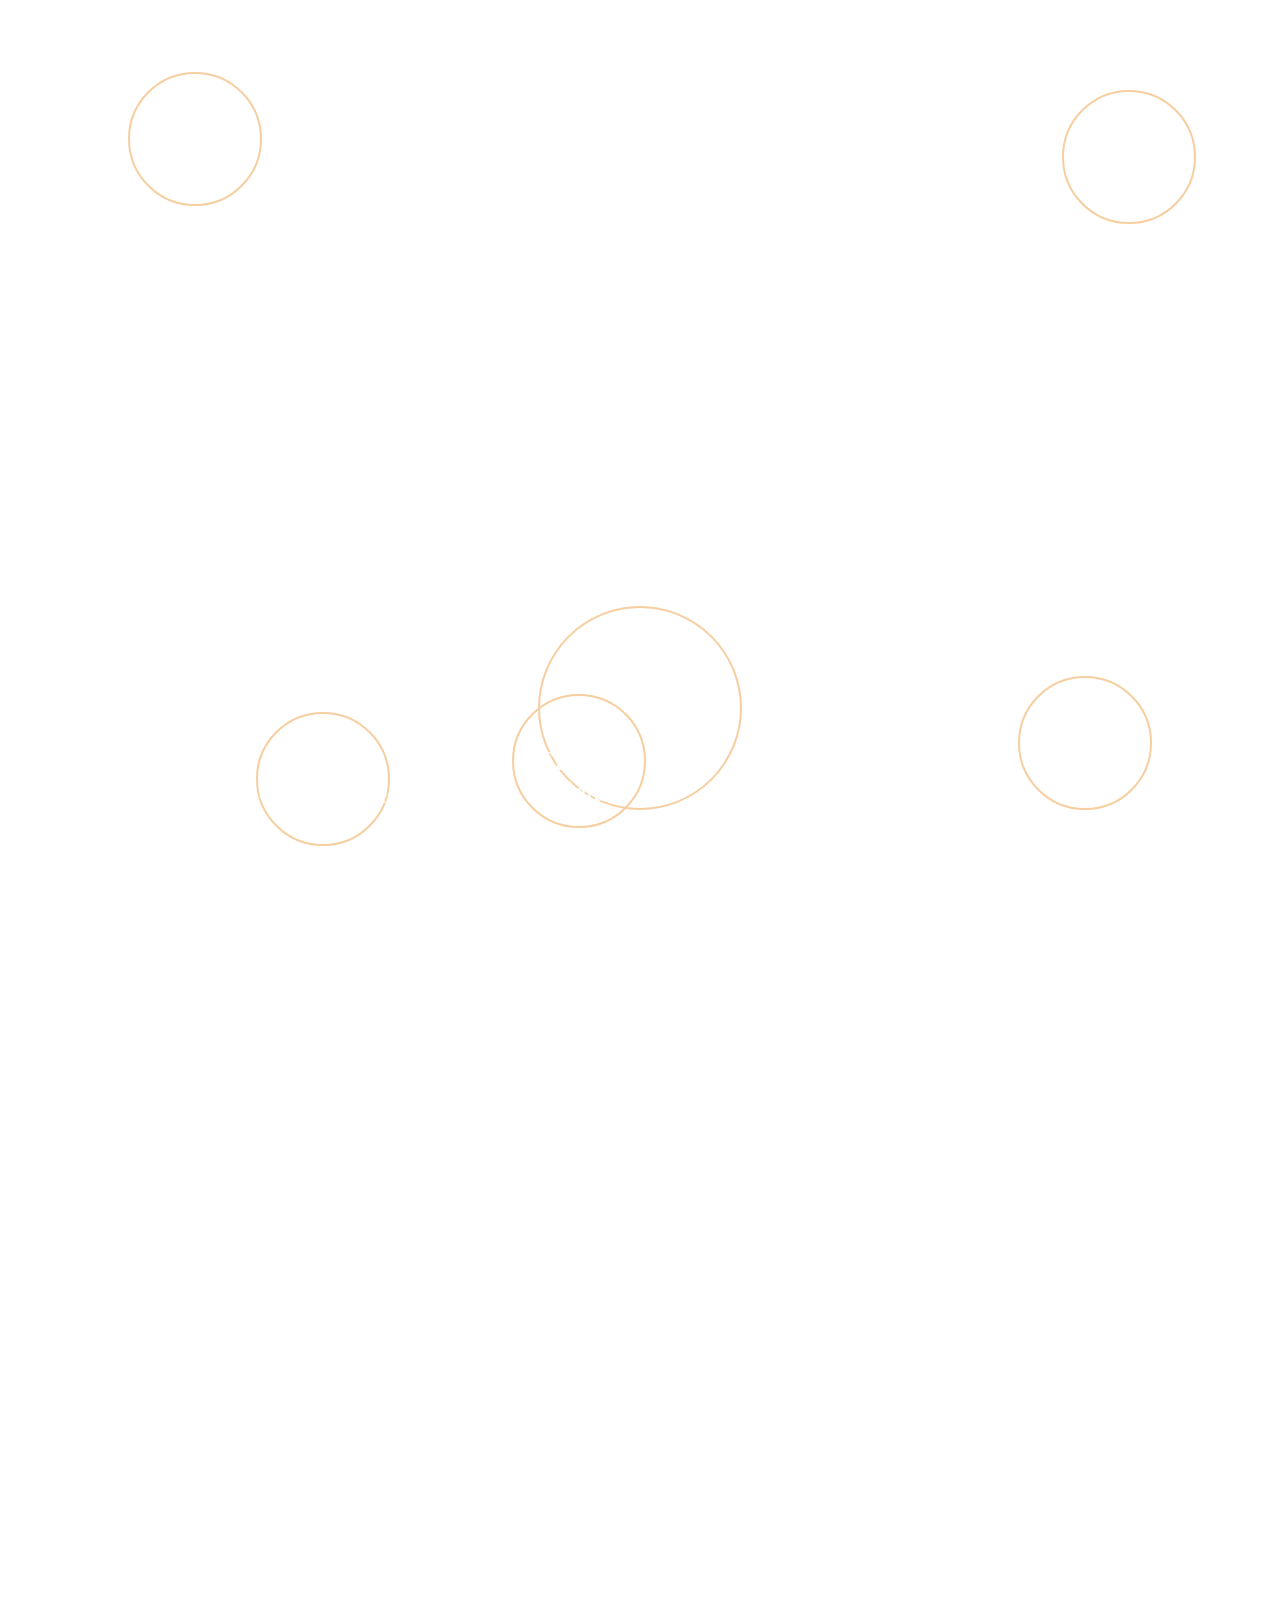
==== HTML/index.html @ 698cc288 "Added ranges and buttons Stylized the buttons and adjusted the scroll height for each page to make t" ====
<!DOCTYPE html>
<html lang="en">
    <head>
        <meta charset="UTF-8">
        <meta name="viewport" content="width=device-width, initial-scale=1.0">
        <title>Rome</title>
        <link rel="stylesheet" href="../CSS/style.css">
        <link rel="stylesheet" href="../CSS/Pt1.css">
    </head>

    <body>
        <div class="overlayText textRange1 fadeText">
            <h1>Welcome</h1>
        </div>
        <div class="overlayText textRange2 fadeText">
            <h1>To the greatest civilisation of all time</h1>
        </div>
        <div class="overlayText textRange3 fadeText" style="letter-spacing: 20px">
            <h1 style="font-size: 240px;">Rome</h1>
        </div>

        <div class="overlayText captionsRange1 fadeText">
            <h2 style="color:white">Colosseum Square</h2>
        </div>

        <div class="overlayText nextPageRange buttonState nextPageButton">
            <a href="Pt2.html">Go</a>
        </div>

        <!-- Colossus Solis, Temple of venus and Roma, Meta Sudans fountain, Arch of Constantine -->

        <div class="informationButton colosseumRange colosseumButton infoFade">
            <h2>Colosseum</h2>
        </div>

        <div class="informationButton colossusSolisRange colossusSolisButton infoFade">
            <h2>Colossus Solis</h2>
            <h3 class="colossusSolisInfo">This monument was originally dedicated to Emperor Nero</h3>
        </div>

        <div class="informationButton archOfConstantineRange archOfConstantineButton infoFade">
            <h2>Arch of Constantine</h2>
        </div>

        <div class="informationButton templeOfVenusRange templeOfVenusButton infoFade">
            <h2>Temple of Venus</h2>
        </div>

        <div class="informationButton metaSudansFountainRange metaSudansFountainButton infoFade">
            <h2>Meta Sudans Fountain</h2>
        </div>

        <section class="vid vid1">
            <div class="holder">
                <video src="../Media/Rome1.mp4" autoplay muted loop playsinline></video>
            </div>
        </section>
        
        <script src="../JS/scrubbing.js"></script>

    </body>
</html>
---- CSS/style.css ----
section.vid div.holder {
    position: sticky;
    top: 0;
}

section.vid video {
    height: 100%;
    object-fit: cover;
    width: 100%;
    z-index: 1;
}

a:visited { /*keep the link the same colour after it has been visited */
    color:rgb(212, 198, 126);
    text-decoration: none;
}

h1 {
    color: white;
    font-weight: lighter;
    font-family: 'Times New Roman', Times, serif;
}

h2 {
    color: white;
    font-weight: lighter;
    font-family: 'Times New Roman', Times, serif;
    color: inherit;
}

body {
    background-color: white;
    text-align: center;
}

.overlayText { /* Cinematic overlay text, this text is 'big picture' captions that should be large and center */
    justify-content: center;
    text-align: center;
    align-content: center;
    font-size: 40px;
    width: 100%;
    height: 100%;
    font-weight: lighter;
    position: fixed;    
    z-index: 2;
    display: flex;
    flex-direction: column;
    font-family: "Times New Roman", Times, serif;
}

.overlayText h2{

    font-size: 40px;
    width: 100%;
    bottom: 10%;
    
    font-weight: lighter;
    position: fixed;    
    z-index: 2;
    font-family: "Times New Roman", Times, serif;

    justify-content: center;
    flex-direction: column;
    text-decoration: none;
    align-content: center;
    align-items: center;
    text-align: center;
    display:flex;
    
}

.nextPageButton a {
    transform: translateX(-50%);
    position: fixed;
    height: 200px;
    width: 200px;
    bottom: 10%;
    z-index: 3;
    left: 50%;

    background-color: rgba(255, 255, 255, 0);
    border-color: #F6CEA0;
    border-style: solid;
    color: white;

    justify-content: center;
    flex-direction: column;
    text-decoration: none;
    align-content: center;
    align-items: center;
    text-align: center;
    display:flex;
    
    border-width: 2px;
    border-radius: 50%;
    
    font-family: "Times New Roman", Times, serif;
    font-weight: lighter;

    transition:all 0.5s ease-in-out;
}

.nextPageButton a:hover { /* Changes the button when hovered over */
    
    background-color: white;
    border-color: white;
    color: #F6CEA0;

}

.informationButton {
    background-color: rgba(255, 255, 255, 0);
    border-color: #F6CEA0;
    border-style: solid;
    color: white;

    justify-content: center;
    flex-direction: column;
    text-decoration: none;
    align-content: center;
    align-items: center;
    text-align: center;
    display:flex;

    position: fixed;
    height: 130px;
    width: 130px;
    font-size: large;

    z-index: 3;

    border-width: 2px;
    border-radius: 50%;
    
    font-family: "Times New Roman", Times, serif;
    font-weight: lighter;

    transition:all 0.5s ease-in-out;
}

.informationButton:hover {

    background-color: white;
    border-color: white;
    color: #F6CEA0;
}

.fadeText { /* Creates the animation that the text calls on */
    animation: fadeText cubic-bezier(0.25, 0.46, 0.45, 0.94) both; /* sets up an animation */
    animation-timeline: scroll(root); /* sets the animation to using scroll as a timeline, rather than time */
}

.buttonState { /* Creates the animation that the button (the page swapper) calls on */
    animation: buttonState linear both;
    animation-timeline: scroll(root);
}

.infoFade {
    animation: infoFade linear both;
    animation-timeline: scroll(root);
}

/* This sets the range that keyframes will act within */


@keyframes fadeText{ /* This determines at which point in the timeline different things happen, e.g. set opacity to 1 between 20% and 80% of the way through */
    0% {
        opacity: 0;
        filter:drop-shadow(0px 0px 0px rgba(black, 0));
        transform: translateY(30px);
    }
    20%, 80% {
        opacity: 1;
        filter:drop-shadow(4px 4px 8px rgba(black, 1));
        transform: translateY(0px);
    }
    100% {
        opacity: 0;
    }
} 

@keyframes buttonState{
    0% {
        opacity: 0; 
        pointer-events: none;
    }
    20%, 100% {
        opacity: 1;
        pointer-events: all;
    }
}

@keyframes infoFade {
    0% {
        opacity: 0;
        filter:drop-shadow(0px 0px 0px rgba(black, 0));
        transform: translateY(30px);
    }
    10%, 90% {
        opacity: 1;
        filter:drop-shadow(4px 4px 8px rgba(black, 1));
        transform: translateY(0px);
    }
    100% {
        opacity: 0;
    }
}
---- CSS/Pt1.css ----
section.vid.vid1 { /* Each video has a different length, so each section has to have a corresponding scroll height. I set it to be the number of seconds * 1000 pixels, so the scrolling feels consistent across each page. */
    height: 36250px;
}

.textRange1 { 
    animation-range: 1250px 3750px;
}

.textRange2 {
    animation-range: 6250px 8750px;
}

.textRange3 {
    animation-range: 11250px 13750px;
}

.nextPageRange {
    animation-range: 35000px 36250px;
}

.captionsRange1{
    animation-range: 15000px 16600px;
}

.colosseumRange{
    animation-range: 16660px 22500px;
}

.colossusSolisRange{
    animation-range: 16660px 28000px;
}

.templeOfVenusRange{
    animation-range: 17000px 26600px;
}


.metaSudansFountainRange{
    animation-range: 16250px 18750px;
}

.archOfConstantineRange{
    animation-range: 15830px 18000px;
}

/* <!-- Colossus Solis, Temple of venus and Roma, Meta Sudans fountain, Arch of Constantine --> */

.colossusSolisButton {

    position: fixed;
    top: 10%;
    left: 83%

}

.colossusSolisInfo {
    opacity: 0;
    position:fixed;
    top: 150px;
    width: 200px;
}

.colossusSolisButton:hover .colossusSolisInfo {
    opacity: 1;
}

.templeOfVenusButton {

    position: fixed;
    top: 8%;
    left: 10%;

}

.metaSudansFountainButton {

    position: fixed;
    bottom: 8%;
    left: 40%

}

.archOfConstantineButton {

    position: fixed;
    bottom: 6%;
    left: 20%

}

.colosseumButton {

    position: fixed;
    bottom: 10%;
    right: 10%;

}
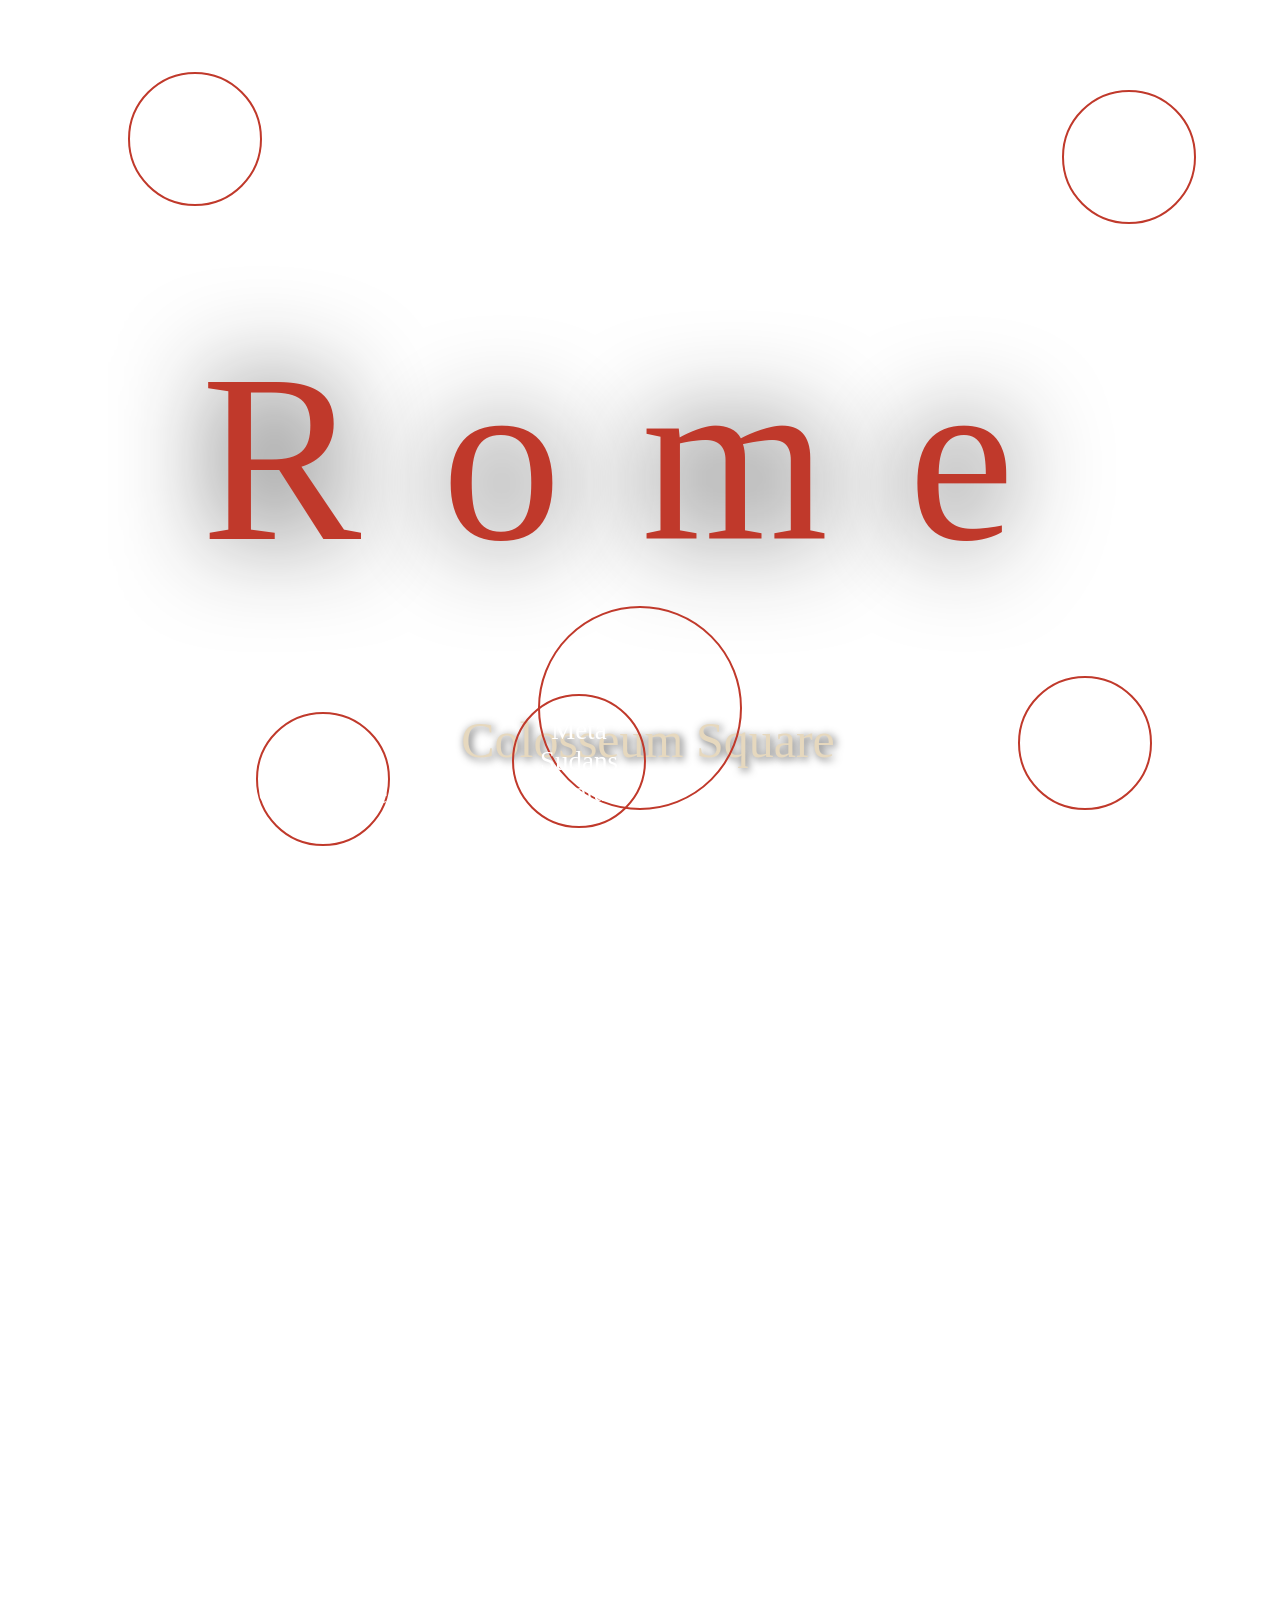
==== commit 6c802664: "Fleshed out captions, messed with text colours As the title implies, I added all the captions for ea" ====
--- a/HTML/index.html
+++ b/HTML/index.html
@@ -8,6 +8,8 @@
         <link rel="stylesheet" href="../CSS/Pt1.css">
     </head>
 
+    <!-- Intro cinematic text -->
+
     <body>
         <div class="overlayText textRange1 fadeText">
             <h1>Welcome</h1>
@@ -15,12 +17,12 @@
         <div class="overlayText textRange2 fadeText">
             <h1>To the greatest civilisation of all time</h1>
         </div>
-        <div class="overlayText textRange3 fadeText" style="letter-spacing: 20px">
-            <h1 style="font-size: 240px;">Rome</h1>
+        <div class="overlayText textRange3 fadeText">
+            <h1 class="titlePage">Rome</h1>
         </div>
 
         <div class="overlayText captionsRange1 fadeText">
-            <h2 style="color:white">Colosseum Square</h2>
+            <h2>Colosseum Square</h2>
         </div>
 
         <div class="overlayText nextPageRange buttonState nextPageButton">
--- a/CSS/style.css
+++ b/CSS/style.css
@@ -46,15 +46,16 @@
     display: flex;
     flex-direction: column;
     font-family: "Times New Roman", Times, serif;
+    color: #E6D8BE;
 }
 
 .overlayText h2{
 
-    font-size: 40px;
+    font-size: 50px;
     width: 100%;
     bottom: 10%;
     
-    font-weight: lighter;
+    font-weight: light;
     position: fixed;    
     z-index: 2;
     font-family: "Times New Roman", Times, serif;
@@ -66,7 +67,20 @@
     align-items: center;
     text-align: center;
     display:flex;
-    
+
+    color:#E6D8BE;
+    text-shadow: 2px 2px 8px rgba(0, 0, 0, 0.7);
+    
+}
+
+.titlePage{
+
+    font-size: 240px;
+    color:#C0392B; 
+    text-shadow: 0 0 100px rgba(0, 0, 0, 0.9);
+    text-shadow: 0 0 100px rgba(0, 0, 0, 0.9);
+    text-shadow: 0 0 100px rgba(0, 0, 0, 0.9);
+    letter-spacing: 80px
 }
 
 .nextPageButton a {
@@ -79,7 +93,7 @@
     left: 50%;
 
     background-color: rgba(255, 255, 255, 0);
-    border-color: #F6CEA0;
+    border-color: #C0392B;
     border-style: solid;
     color: white;
 
@@ -104,13 +118,13 @@
     
     background-color: white;
     border-color: white;
-    color: #F6CEA0;
+    color: #C0392B;
 
 }
 
 .informationButton {
     background-color: rgba(255, 255, 255, 0);
-    border-color: #F6CEA0;
+    border-color: #C0392B;
     border-style: solid;
     color: white;
 
@@ -142,7 +156,7 @@
 
     background-color: white;
     border-color: white;
-    color: #F6CEA0;
+    color: #C0392B;
 }
 
 .fadeText { /* Creates the animation that the text calls on */
--- a/CSS/Pt1.css
+++ b/CSS/Pt1.css
@@ -1,4 +1,4 @@
-section.vid.vid1 { /* Each video has a different length, so each section has to have a corresponding scroll height. I set it to be the number of seconds * 1000 pixels, so the scrolling feels consistent across each page. */
+section.vid.vid1 { /* Each video has a different length, so each section has to have a corresponding scroll height. I set it to be the number of seconds * 1250 pixels, so the scrolling feels consistent across each page. */
     height: 36250px;
 }
 
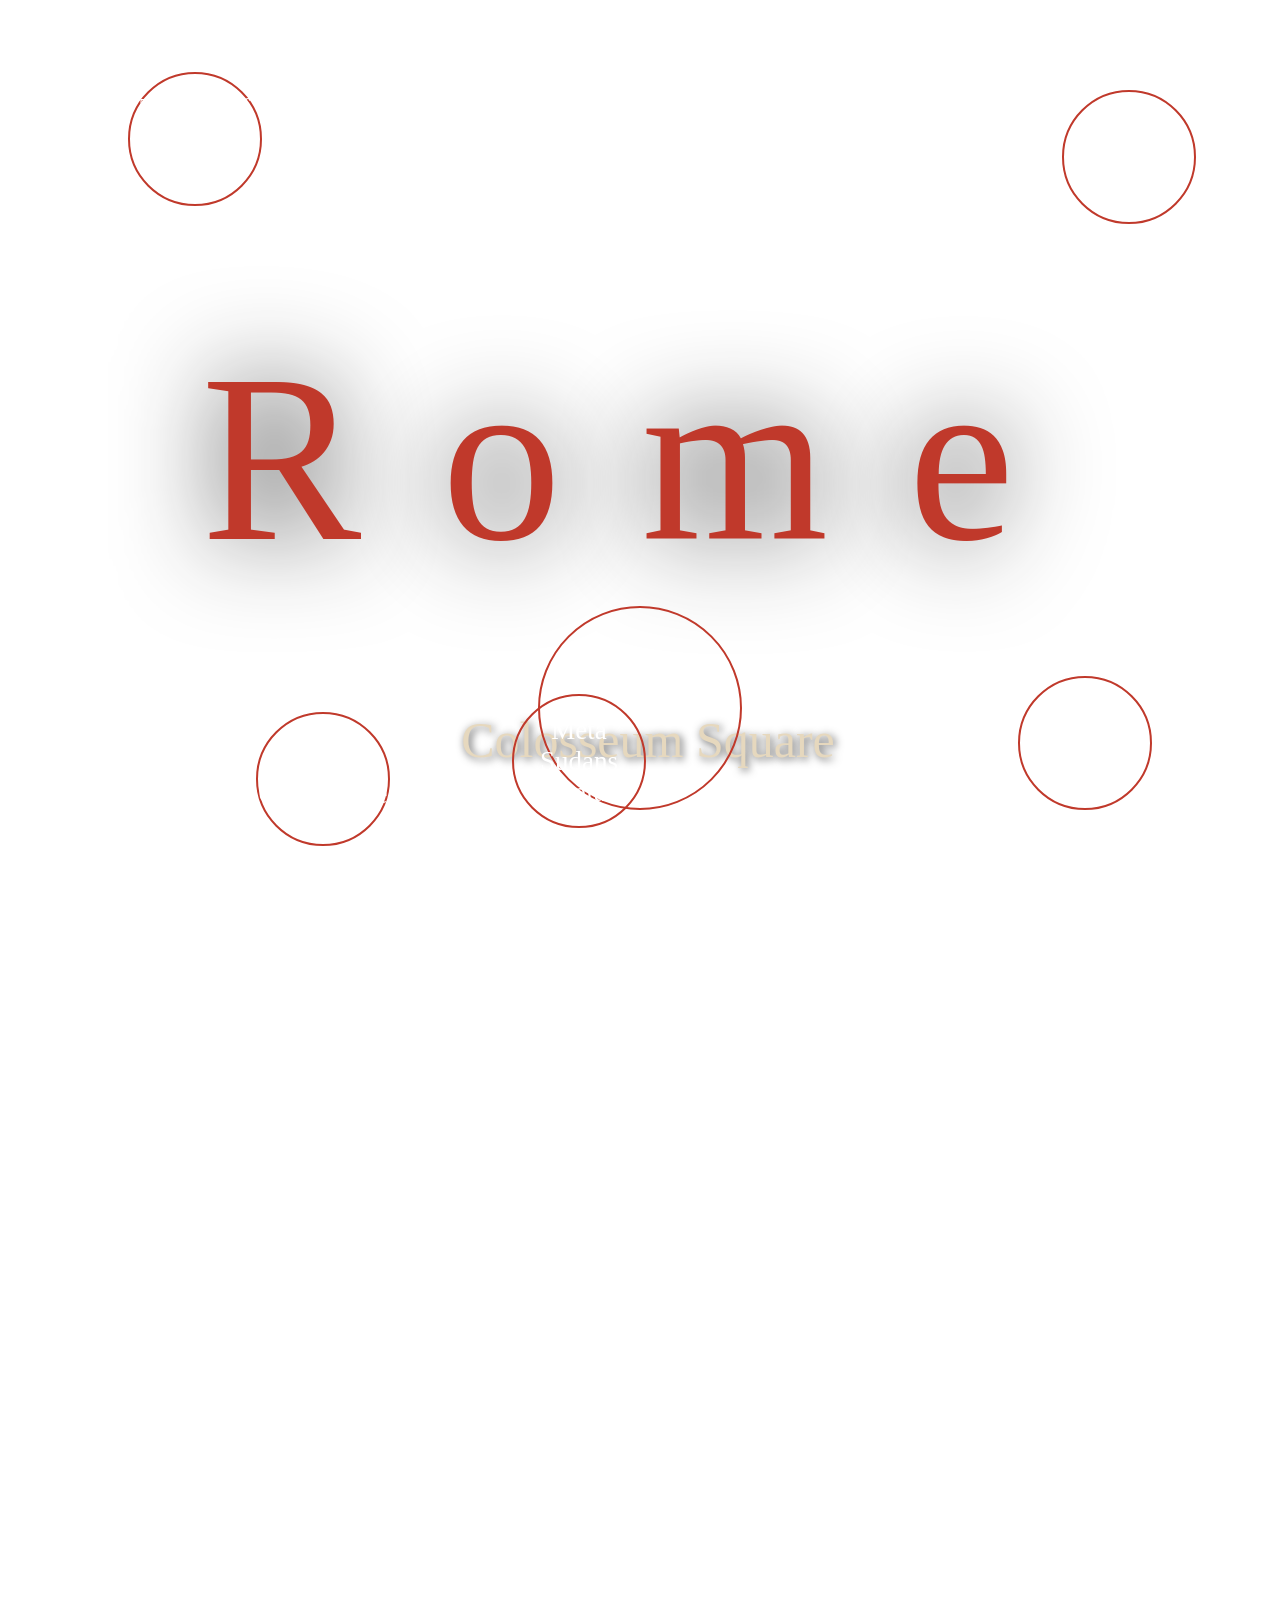
==== commit 17a899b8: "Added Favicons and more Information Replaced some of the placeholders with real information, Page 2 " ====
--- a/HTML/index.html
+++ b/HTML/index.html
@@ -4,6 +4,7 @@
         <meta charset="UTF-8">
         <meta name="viewport" content="width=device-width, initial-scale=1.0">
         <title>Rome</title>
+        <link rel="icon" type="image/png" href="../Icons/Icon.png">
         <link rel="stylesheet" href="../CSS/style.css">
         <link rel="stylesheet" href="../CSS/Pt1.css">
     </head>
@@ -21,6 +22,8 @@
             <h1 class="titlePage">Rome</h1>
         </div>
 
+        <!-- Captions -->
+
         <div class="overlayText captionsRange1 fadeText">
             <h2>Colosseum Square</h2>
         </div>
@@ -29,27 +32,31 @@
             <a href="Pt2.html">Go</a>
         </div>
 
-        <!-- Colossus Solis, Temple of venus and Roma, Meta Sudans fountain, Arch of Constantine -->
+        <!-- Information -->
 
-        <div class="informationButton colosseumRange colosseumButton infoFade">
+        <div class="informationButton colosseumRange colosseumButton infoFade upText">
             <h2>Colosseum</h2>
+            <h3>Built by Vespasian and Titus from 72-82 AD, the Colosseum was the centre of showmanship for Rome. It hosted 50,000 to 80,000 spectators for public spectacles such as gladiatorial contests, public executions, and animal hunts.</h3>
         </div>
 
-        <div class="informationButton colossusSolisRange colossusSolisButton infoFade">
+        <div class="informationButton colossusSolisRange colossusSolisButton infoFade bottomText">
             <h2>Colossus Solis</h2>
-            <h3 class="colossusSolisInfo">This monument was originally dedicated to Emperor Nero</h3>
+            <h3>Originally dedicated to Emperor Nero, after his death Vespasian added a crown and renamed it the Colossus Solis, after the sun god Sol.</h3>
         </div>
 
-        <div class="informationButton archOfConstantineRange archOfConstantineButton infoFade">
+        <div class="informationButton archOfConstantineRange archOfConstantineButton infoFade upText">
             <h2>Arch of Constantine</h2>
+            <h3>The Arch of Constantine was a triumphal arch dedicated to Constantine the Great, specifically to recognise Constantine's victory over Maxentius at the Battle at the Milvian Bridge in 312 AD</h3>
         </div>
 
-        <div class="informationButton templeOfVenusRange templeOfVenusButton infoFade">
-            <h2>Temple of Venus</h2>
+        <div class="informationButton templeOfVenusRange templeOfVenusButton infoFade rightText">
+            <h2>Temple of Venus and Roma</h2>
+            <h3>This temple was dedicated to the goddesses Venus Felix (Venus the bringer of good fortune), and Roma Aeterna, (Personification of the Roman State). It was started under Hadrian from 121-140 AD, finished by Antoninus Pius.</h3>
         </div>
 
-        <div class="informationButton metaSudansFountainRange metaSudansFountainButton infoFade">
+        <div class="informationButton metaSudansFountainRange metaSudansFountainButton infoFade upText">
             <h2>Meta Sudans Fountain</h2>
+            <h3>The Meta Sudans Fountain was built between 89-96 AD under the Flavian emperors. The name has Meta, meaning the shape the fountain took, and Sudans, meaning sweating. This could hint that the fountain did not jet out water, but rather oozed it out from the top.</h3>
         </div>
 
         <section class="vid vid1">
--- a/CSS/style.css
+++ b/CSS/style.css
@@ -33,7 +33,9 @@
     text-align: center;
 }
 
-.overlayText { /* Cinematic overlay text, this text is 'big picture' captions that should be large and center */
+/* This determines where text will appear */
+
+.overlayText {
     justify-content: center;
     text-align: center;
     align-content: center;
@@ -150,6 +152,7 @@
     font-weight: lighter;
 
     transition:all 0.5s ease-in-out;
+    pointer-events: none;
 }
 
 .informationButton:hover {
@@ -157,6 +160,48 @@
     background-color: white;
     border-color: white;
     color: #C0392B;
+}
+
+.informationButton h3 {
+    font-weight: lighter;
+}
+
+.bottomText h3{
+    opacity: 0;
+    position:fixed;
+    top: 150px;
+    width: 200px;
+    pointer-events: none;
+}
+
+.leftText h3{
+    opacity: 0;
+    position:fixed;
+    right: 150px;
+    width: 200px;
+    pointer-events: none;
+}
+
+.rightText h3{
+    opacity: 0;
+    position:fixed;
+    left: 150px;
+    width: 200px;
+    pointer-events: none;
+}
+
+.upText h3{
+    opacity: 0;
+    position:fixed;
+    bottom: 150px;
+    width: 200px;
+    pointer-events: none;
+}
+
+.informationButton:hover h3{
+    opacity: 1;
+    color: white;
+    transition:all 0.5s ease
 }
 
 .fadeText { /* Creates the animation that the text calls on */
@@ -214,6 +259,7 @@
         opacity: 1;
         filter:drop-shadow(4px 4px 8px rgba(black, 1));
         transform: translateY(0px);
+        pointer-events: auto; /* This fixes the problem that buttons that overlapped but were invisible because of different animation ranges stopped each other from working.*/
     }
     100% {
         opacity: 0;
--- a/CSS/Pt1.css
+++ b/CSS/Pt1.css
@@ -22,12 +22,14 @@
     animation-range: 15000px 16600px;
 }
 
+/* Points of Interest */
+
 .colosseumRange{
     animation-range: 16660px 22500px;
 }
 
 .colossusSolisRange{
-    animation-range: 16660px 28000px;
+    animation-range: 16660px 26000px;
 }
 
 .templeOfVenusRange{
@@ -51,17 +53,6 @@
     top: 10%;
     left: 83%
 
-}
-
-.colossusSolisInfo {
-    opacity: 0;
-    position:fixed;
-    top: 150px;
-    width: 200px;
-}
-
-.colossusSolisButton:hover .colossusSolisInfo {
-    opacity: 1;
 }
 
 .templeOfVenusButton {
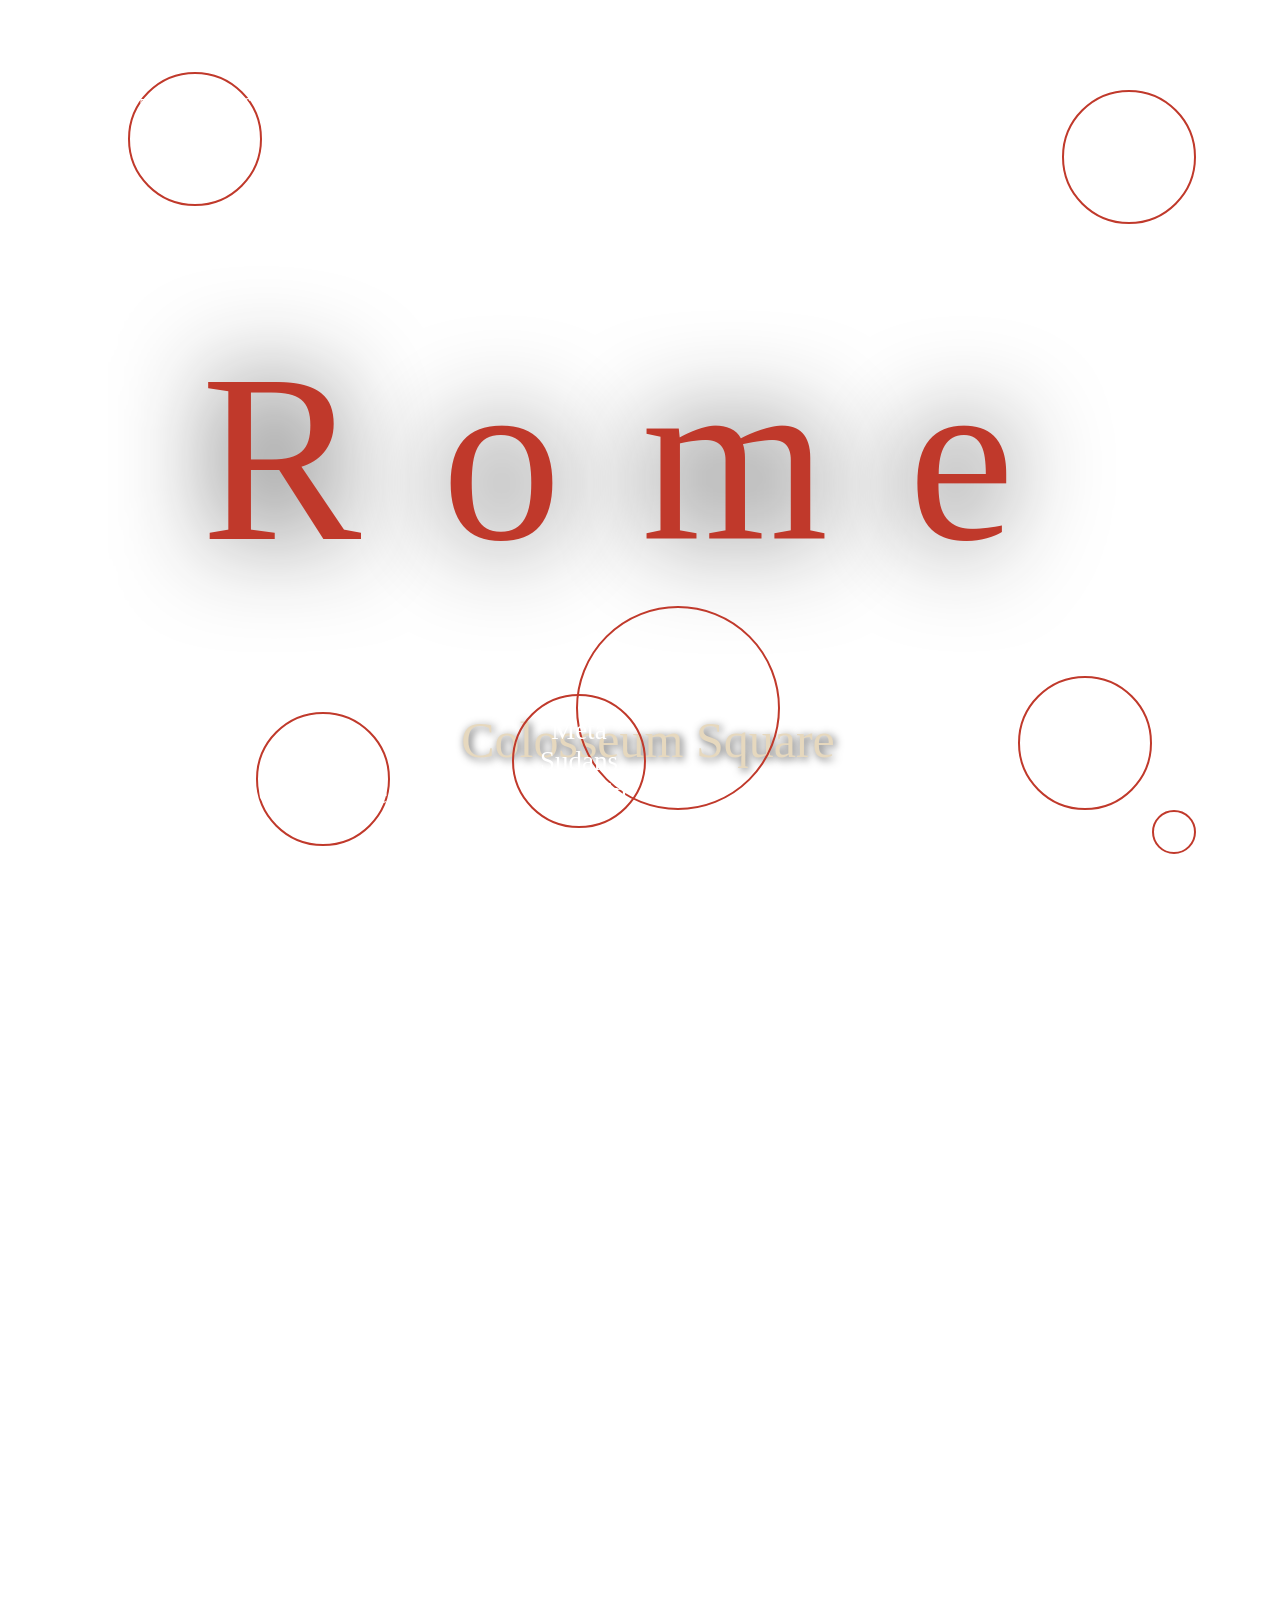
==== commit b53fd13f: "Added more animations + a map Added a map that has identifiers so you can start at any exploration p" ====
--- a/HTML/index.html
+++ b/HTML/index.html
@@ -31,6 +31,11 @@
         <div class="overlayText nextPageRange buttonState nextPageButton">
             <a href="Pt2.html">Go</a>
         </div>
+
+        <div class="informationButton infoFade mapButton mapRange">
+            <a style="text-decoration: none; color:white;" href="map.html">Map</a>
+        </div>
+
 
         <!-- Information -->
 
--- a/CSS/style.css
+++ b/CSS/style.css
@@ -86,13 +86,12 @@
 }
 
 .nextPageButton a {
-    transform: translateX(-50%);
     position: fixed;
     height: 200px;
     width: 200px;
     bottom: 10%;
     z-index: 3;
-    left: 50%;
+    left: 45%;
 
     background-color: rgba(255, 255, 255, 0);
     border-color: #C0392B;
@@ -121,9 +120,9 @@
     background-color: white;
     border-color: white;
     color: #C0392B;
-
-}
-
+    animation: pulse 2s ease-in-out infinite;
+
+}
 .informationButton {
     background-color: rgba(255, 255, 255, 0);
     border-color: #C0392B;
@@ -166,6 +165,46 @@
     font-weight: lighter;
 }
 
+.mapButtons {
+
+    background-color: rgba(255, 255, 255, 0);
+    border-color: #C0392B;
+    border-style: solid;
+    color: white;
+
+    justify-content: center;
+    flex-direction: column;
+    text-decoration: none;
+    align-content: center;
+    align-items: center;
+    text-align: center;
+    display:flex;
+
+    position: fixed;
+    height: 50px;
+    width: 50px;
+    font-size: large;
+
+    z-index: 3;
+
+    border-width: 2px;
+    border-radius: 50%;
+    
+    font-family: "Times New Roman", Times, serif;
+    font-weight: lighter;
+
+    transition:all 0.5s ease-in-out;
+    text-decoration: none;
+    
+}
+
+.mapButtons:hover {
+
+    background-color: white;
+    border-color: white;
+    color: #C0392B;
+}
+
 .bottomText h3{
     opacity: 0;
     position:fixed;
@@ -204,6 +243,32 @@
     transition:all 0.5s ease
 }
 
+.mapButton {
+    border-radius: 50%;
+    border-style: solid;
+    border-width: 2px;
+    height: 40px;
+    width: 40px;
+    left: 90%;
+    top: 90%;
+
+    justify-content: center;
+    flex-direction: column;
+    text-decoration: none;
+    align-content: center;
+    align-items: center;
+    text-align: center;
+    display:flex;
+
+    z-index: 3;
+    position: fixed;
+    text-decoration: none;
+
+}
+
+/* Animation setup */
+
+
 .fadeText { /* Creates the animation that the text calls on */
     animation: fadeText cubic-bezier(0.25, 0.46, 0.45, 0.94) both; /* sets up an animation */
     animation-timeline: scroll(root); /* sets the animation to using scroll as a timeline, rather than time */
@@ -221,6 +286,17 @@
 
 /* This sets the range that keyframes will act within */
 
+@keyframes pulse {
+    0% {
+        transform:scale(1)
+    }
+    50% {
+        transform:scale(1.2)
+    }
+    100% {
+        transform:scale(1)
+    }
+}
 
 @keyframes fadeText{ /* This determines at which point in the timeline different things happen, e.g. set opacity to 1 between 20% and 80% of the way through */
     0% {
--- a/CSS/Pt1.css
+++ b/CSS/Pt1.css
@@ -45,6 +45,10 @@
     animation-range: 15830px 18000px;
 }
 
+.mapRange{
+    animation-range: 14000px 35250px;
+}
+
 /* <!-- Colossus Solis, Temple of venus and Roma, Meta Sudans fountain, Arch of Constantine --> */
 
 .colossusSolisButton {
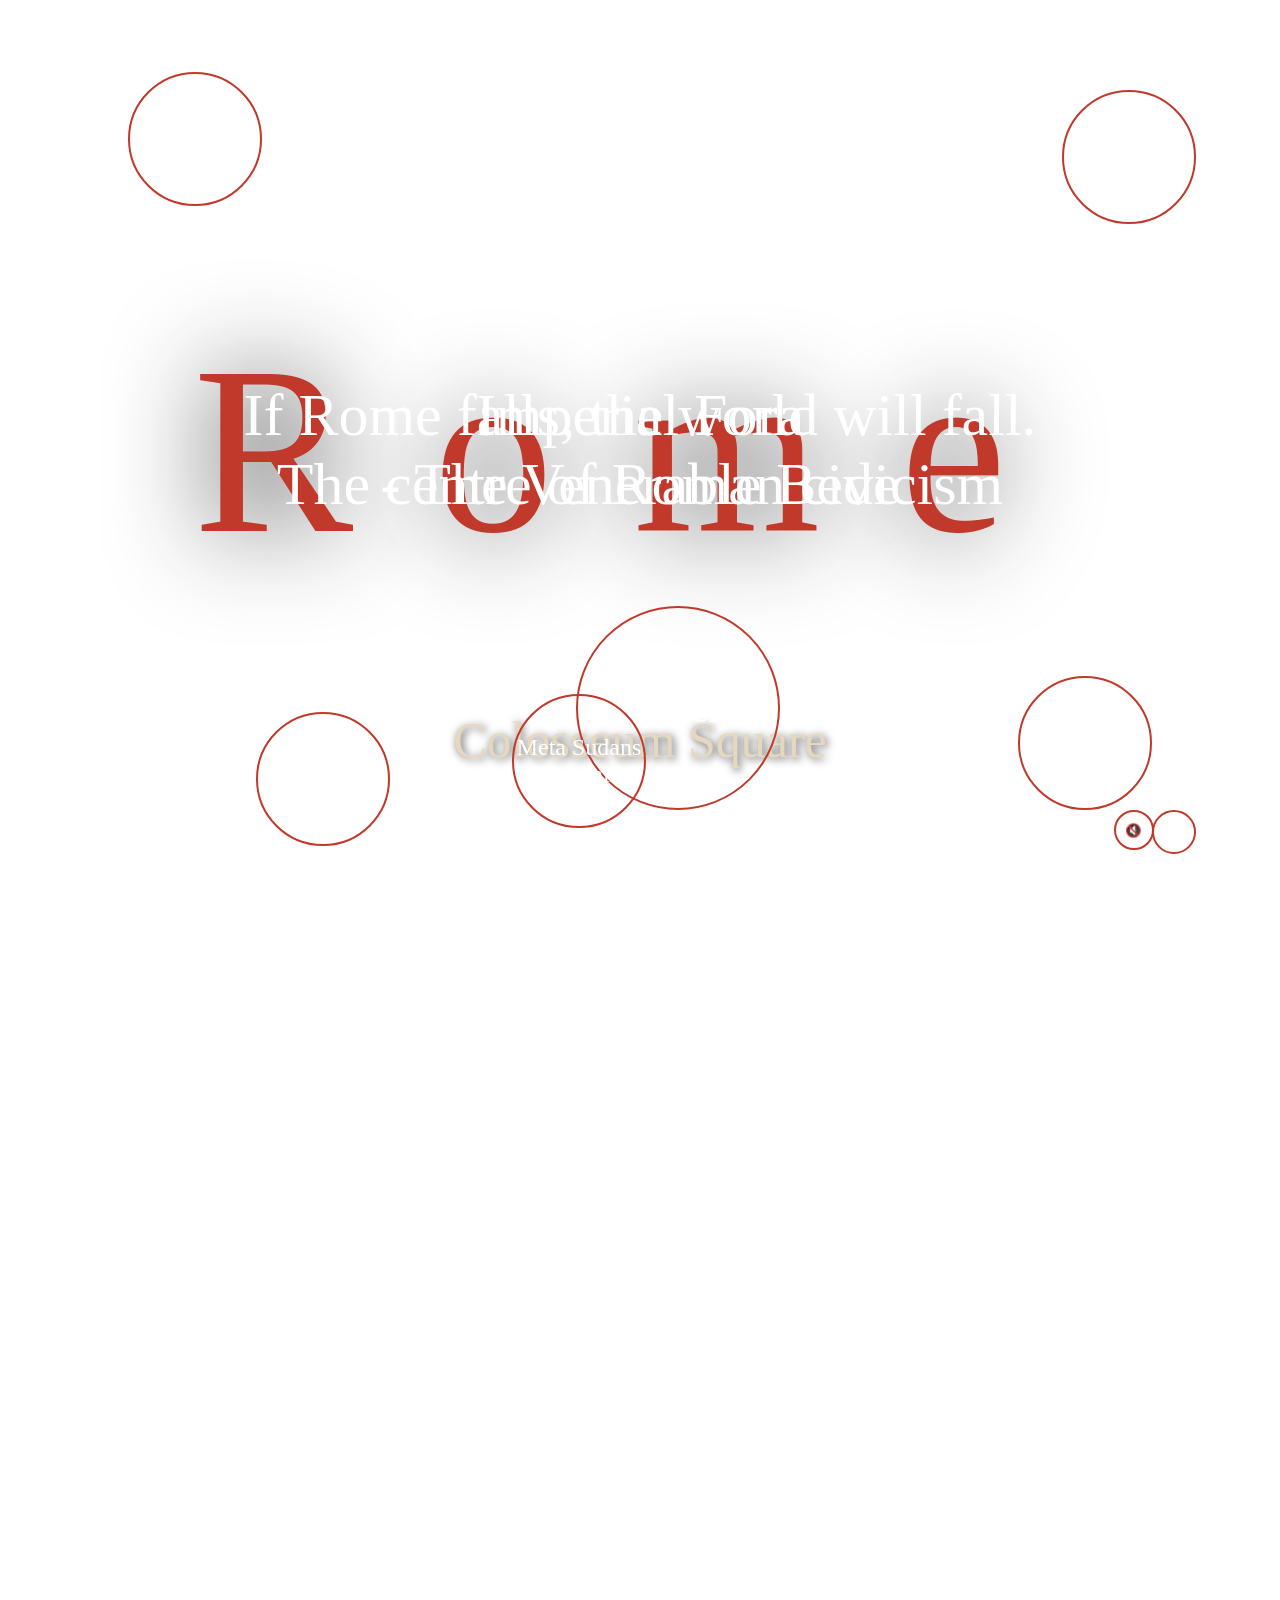
==== commit f8ac818f: "Roughly done, polishing to come later. All features implemented. Cleaned up the home button, made it" ====
--- a/HTML/index.html
+++ b/HTML/index.html
@@ -8,6 +8,14 @@
         <link rel="stylesheet" href="../CSS/style.css">
         <link rel="stylesheet" href="../CSS/Pt1.css">
     </head>
+
+    <!-- Music -->
+
+    <audio id="music" autoplay loop muted>
+        <source src="../Music/RomeMusic1.mp3" type="audio/mpeg">
+    </audio>
+
+    <button id="musicButton" class="musicButton mapRange infoFade">🔇</button>
 
     <!-- Intro cinematic text -->
 
@@ -22,6 +30,14 @@
             <h1 class="titlePage">Rome</h1>
         </div>
 
+        <div class="titlePageText titleRange titleFadeOut">
+            <h1>If Rome falls, the world will fall. <br> - The Venerable Bede</h1>
+        </div>
+
+        <div class="scrollArrow scrollBounce titleFadeOut">
+            <h1 class="titleRange titleFadeOut">↓</h1>
+        </div>
+
         <!-- Captions -->
 
         <div class="overlayText captionsRange1 fadeText">
@@ -29,8 +45,13 @@
         </div>
 
         <div class="overlayText nextPageRange buttonState nextPageButton">
-            <a href="Pt2.html">Go</a>
+            <a href="Pt2.html">Enter</a>
         </div>
+
+        <div class="titlePageText nextPageRange fadeText">
+            <h1>Imperial Fora <br> The centre of Roman civicism</h1>
+        </div>
+
 
         <div class="informationButton infoFade mapButton mapRange">
             <a style="text-decoration: none; color:white;" href="map.html">Map</a>
@@ -71,6 +92,7 @@
         </section>
         
         <script src="../JS/scrubbing.js"></script>
+        <script src="../JS/music.js"></script>
 
     </body>
 </html>
--- a/CSS/style.css
+++ b/CSS/style.css
@@ -1,3 +1,7 @@
+.titleRange {
+    animation-range: 0px 2000px;
+}
+
 section.vid div.holder {
     position: sticky;
     top: 0;
@@ -10,6 +14,13 @@
     z-index: 1;
 }
 
+html, body {
+    width: 100%;
+    height: 100%;
+    margin: 0;
+    padding: 0;
+}
+
 a:visited { /*keep the link the same colour after it has been visited */
     color:rgb(212, 198, 126);
     text-decoration: none;
@@ -40,8 +51,8 @@
     text-align: center;
     align-content: center;
     font-size: 40px;
-    width: 100%;
-    height: 100%;
+    width: 100vw;
+    height: 100vh;
     font-weight: lighter;
     position: fixed;    
     z-index: 2;
@@ -79,20 +90,32 @@
 
     font-size: 240px;
     color:#C0392B; 
-    text-shadow: 0 0 100px rgba(0, 0, 0, 0.9);
-    text-shadow: 0 0 100px rgba(0, 0, 0, 0.9);
-    text-shadow: 0 0 100px rgba(0, 0, 0, 0.9);
+    text-shadow: 1px 1px 100px rgba(0, 0, 0, 0.9);
+    text-shadow: 1px 1px 100px rgba(0, 0, 0, 0.9);
+    text-shadow: 1px 1px 100px rgba(0, 0, 0, 0.9);
     letter-spacing: 80px
 }
 
-.nextPageButton a {
-    position: fixed;
-    height: 200px;
-    width: 200px;
-    bottom: 10%;
-    z-index: 3;
-    left: 45%;
-
+.titlePageText {
+
+    justify-content: center;
+    text-align: center;
+    align-content: center;
+    font-size: 30px;
+    width: 100%;
+    height: 100%;
+    font-weight: 100;
+    position: fixed;    
+    z-index: 5;
+    display: flex;
+    flex-direction: column;
+    font-family: "Times New Roman", Times, serif;
+    color: white;
+    pointer-events: none;
+
+}
+
+.informationButton {
     background-color: rgba(255, 255, 255, 0);
     border-color: #C0392B;
     border-style: solid;
@@ -105,7 +128,14 @@
     align-items: center;
     text-align: center;
     display:flex;
-    
+
+    position: fixed;
+    height: 130px;
+    width: 130px;
+    font-size: medium;
+
+    z-index: 3;
+
     border-width: 2px;
     border-radius: 50%;
     
@@ -113,17 +143,26 @@
     font-weight: lighter;
 
     transition:all 0.5s ease-in-out;
-}
-
-.nextPageButton a:hover { /* Changes the button when hovered over */
-    
+    pointer-events: none;
+}
+
+.informationButton h3 {
+    text-shadow: 2px 2px 10px rgba(0, 0, 0, 0.9);
+}
+
+.informationButton:hover {
+
     background-color: white;
     border-color: white;
     color: #C0392B;
-    animation: pulse 2s ease-in-out infinite;
-
-}
-.informationButton {
+}
+
+.informationButton h3 {
+    font-weight: lighter;
+}
+
+.mapButtons {
+
     background-color: rgba(255, 255, 255, 0);
     border-color: #C0392B;
     border-style: solid;
@@ -138,8 +177,8 @@
     display:flex;
 
     position: fixed;
-    height: 130px;
-    width: 130px;
+    height: 50px;
+    width: 50px;
     font-size: large;
 
     z-index: 3;
@@ -151,57 +190,26 @@
     font-weight: lighter;
 
     transition:all 0.5s ease-in-out;
-    pointer-events: none;
-}
-
-.informationButton:hover {
+    text-decoration: none;
+    
+}
+
+.mapButtons a {
+    text-decoration: none;
+    color: white;
+    transition: ease-in-out;
+    text-shadow:rgba(0, 0, 0, 0.9)
+
+}
+
+.mapButtons:hover {
 
     background-color: white;
     border-color: white;
     color: #C0392B;
 }
 
-.informationButton h3 {
-    font-weight: lighter;
-}
-
-.mapButtons {
-
-    background-color: rgba(255, 255, 255, 0);
-    border-color: #C0392B;
-    border-style: solid;
-    color: white;
-
-    justify-content: center;
-    flex-direction: column;
-    text-decoration: none;
-    align-content: center;
-    align-items: center;
-    text-align: center;
-    display:flex;
-
-    position: fixed;
-    height: 50px;
-    width: 50px;
-    font-size: large;
-
-    z-index: 3;
-
-    border-width: 2px;
-    border-radius: 50%;
-    
-    font-family: "Times New Roman", Times, serif;
-    font-weight: lighter;
-
-    transition:all 0.5s ease-in-out;
-    text-decoration: none;
-    
-}
-
-.mapButtons:hover {
-
-    background-color: white;
-    border-color: white;
+.mapButtons:hover a {
     color: #C0392B;
 }
 
@@ -211,6 +219,7 @@
     top: 150px;
     width: 200px;
     pointer-events: none;
+    text-shadow:rgba(0, 0, 0, 0.9)
 }
 
 .leftText h3{
@@ -219,6 +228,7 @@
     right: 150px;
     width: 200px;
     pointer-events: none;
+    text-shadow:rgba(0, 0, 0, 0.9)
 }
 
 .rightText h3{
@@ -227,6 +237,7 @@
     left: 150px;
     width: 200px;
     pointer-events: none;
+    text-shadow:rgba(0, 0, 0, 0.9)
 }
 
 .upText h3{
@@ -235,6 +246,7 @@
     bottom: 150px;
     width: 200px;
     pointer-events: none;
+    text-shadow:rgba(0, 0, 0, 0.9)
 }
 
 .informationButton:hover h3{
@@ -266,6 +278,88 @@
 
 }
 
+.musicButton {
+    border-radius: 50%;
+    border-style: solid;
+    border-width: 2px;
+    height: 40px;
+    width: 40px;
+    left: 87%;
+    top: 90%;
+
+    justify-content: center;
+    flex-direction: column;
+    text-decoration: none;
+    align-content: center;
+    align-items: center;
+    text-align: center;
+    display:flex;
+
+    z-index: 3;
+    position: fixed;
+    text-decoration: none;
+
+    border-style: solid;
+    border-width: 2px;
+    border-color: #C0392B;
+    background-color:rgba(0, 0, 0, 0)
+
+}
+
+.loadAnimation {
+    animation: titleFadeIn 2s ease forwards;
+}
+
+.nextPageButton a {
+    position: fixed;
+    height: 200px;
+    width: 200px;
+    bottom: 10%;
+    z-index: 3;
+    left: 45%;
+
+    background-color: rgba(255, 255, 255, 0);
+    border-color: #C0392B;
+    border-style: solid;
+    color: white;
+
+    justify-content: center;
+    flex-direction: column;
+    text-decoration: none;
+    align-content: center;
+    align-items: center;
+    text-align: center;
+    display:flex;
+    
+    border-width: 2px;
+    border-radius: 50%;
+    
+    font-family: "Times New Roman", Times, serif;
+    font-weight: lighter;
+
+    transition:all 0.5s ease-in-out;
+}
+
+.nextPageButton a:hover { /* Changes the button when hovered over */
+    
+    background-color: white;
+    border-color: white;
+    color: #C0392B;
+    animation: pulse 2s ease-in-out infinite;
+
+}
+
+.scrollArrow {
+    position: fixed;
+    bottom: 10%;
+    left: 50%;
+    color: #C0392B;
+    font-size: 60px;
+    z-index: 3;
+    pointer-events: none;
+
+}
+
 /* Animation setup */
 
 
@@ -284,7 +378,44 @@
     animation-timeline: scroll(root);
 }
 
-/* This sets the range that keyframes will act within */
+.titleFadeOut {
+    animation: titleFadeOut linear both;
+    animation-timeline: scroll(root);
+}
+
+.scrollBounce {
+    animation: scrollBounce 2s ease-in-out infinite;
+}
+
+
+
+
+/* This sets up keyframe animations, which give more control over when changes happen, by letting you define when during an animation different 'phases' start */
+
+@keyframes scrollBounce {
+    0% {
+        transform: translateY(10px)
+    }
+    50% {
+        transform: translateY(0px)
+    }
+    100% {
+        transform: translateY(10px)
+    }
+}
+
+@keyframes endFade {
+    from {
+        opacity: 0;
+        transform: translateY(10px);
+        transform: scale(1.2);
+    }
+    to {
+        opacity: 1;
+        transform: translateY(0px);
+        transform: scale(1);
+    }
+}
 
 @keyframes pulse {
     0% {
@@ -340,4 +471,23 @@
     100% {
         opacity: 0;
     }
-} +} 
+
+@keyframes titleFadeOut {
+    from {
+        opacity: 1;
+    }
+    to {
+        opacity: 0;
+        filter:blur(8px);
+    }
+}
+
+@keyframes titleFadeIn {
+    from {
+        opacity: 0;
+    }
+    to {
+        opacity: 1;
+    }
+}
--- a/CSS/Pt1.css
+++ b/CSS/Pt1.css
@@ -1,5 +1,9 @@
 section.vid.vid1 { /* Each video has a different length, so each section has to have a corresponding scroll height. I set it to be the number of seconds * 1250 pixels, so the scrolling feels consistent across each page. */
     height: 36250px;
+}
+
+.titleRange {
+    animation-range: 0px 1000px;
 }
 
 .textRange1 { 
